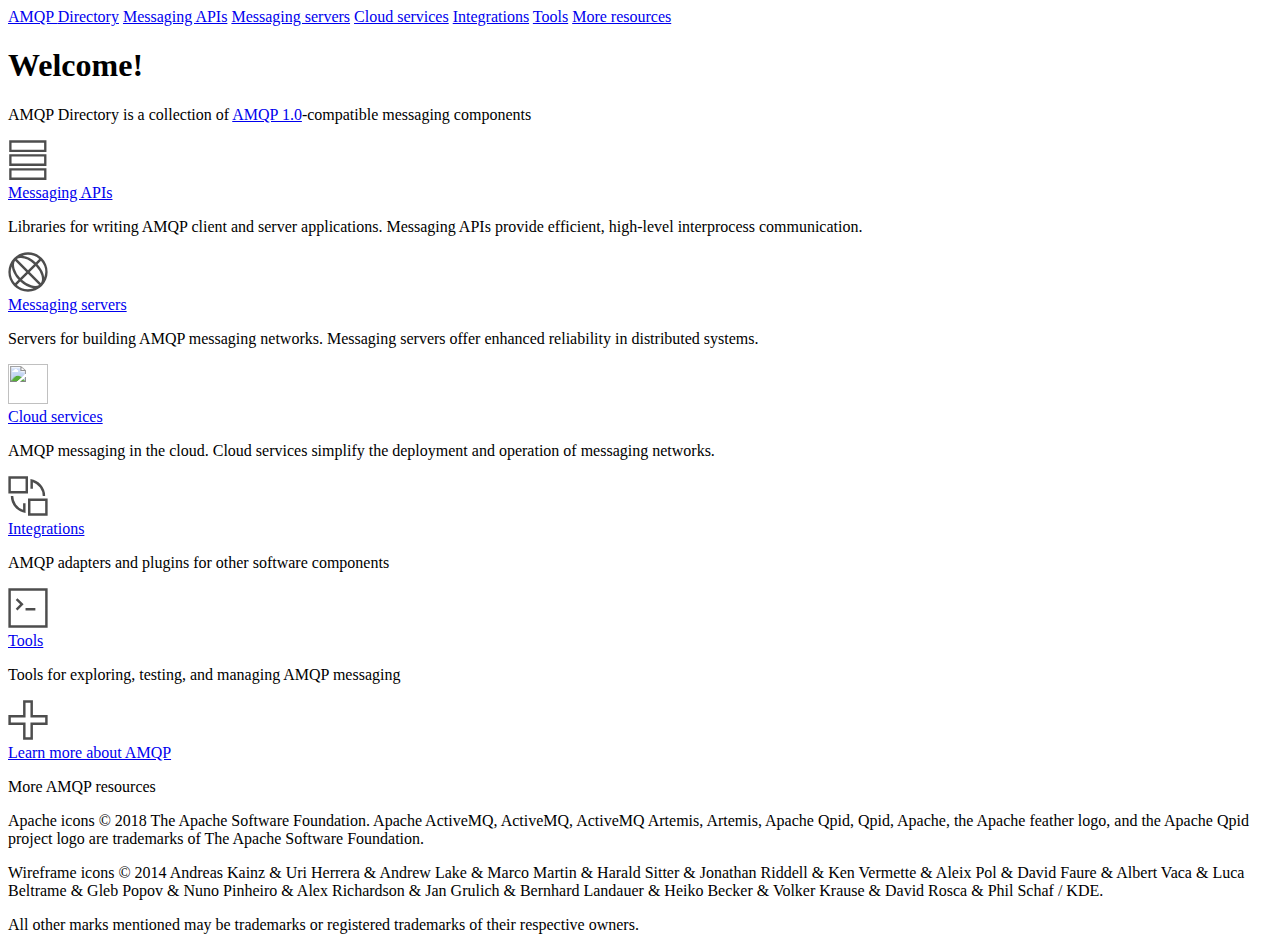
==== docs/index.html @ 16666a16 "Update for plano changes" ====
<!DOCTYPE html>
<html xmlns="http://www.w3.org/1999/xhtml">
  <head>
    <title>AMQP Directory</title>
    <meta charset="utf-8"/>
    <meta name="viewport" content="width=device-width, initial-scale=1.0"/>
    <link href="https://fonts.googleapis.com/css?family=Catamaran:200,300,400,500,600,700,700|Source+Sans+Pro:400,400i,600,600i" rel="stylesheet">
    <link rel="stylesheet" href="https://www.ssorj.net/amqp-directory/site.css" type="text/css"/>
    <link rel="icon" href="" type="image/png"/>
    <script type="text/javascript" src="https://www.ssorj.net/amqp-directory/site.js" defer="defer"></script>
    
  </head>
  <body>

<div id="-head">
  <div id="-head-content">
    <nav id="-global-navigation">
      <a id="-logotype" href="https://www.ssorj.net/amqp-directory/index.html">AMQP <span>Directory</span></a>
      <a href="https://www.ssorj.net/amqp-directory/apis.html">Messaging APIs</a>
      <a href="https://www.ssorj.net/amqp-directory/servers.html">Messaging servers</a>
      <a href="https://www.ssorj.net/amqp-directory/services.html">Cloud services</a>
      <a href="https://www.ssorj.net/amqp-directory/integrations.html">Integrations</a>
      <a href="https://www.ssorj.net/amqp-directory/tools.html">Tools</a>
      <a href="https://www.ssorj.net/amqp-directory/resources.html">More resources</a>
    </nav>
  </div>
</div>
<div id="-body">
  <div id="-body-content">

<div id="-overview">

<div id="-opener">

<div id="-welcome">

<h1 id="welcome">Welcome!</h1>

</div>

<div id="-purpose">

<p>AMQP Directory is a collection of
<a href="https://www.amqp.org/">AMQP 1.0</a>-compatible messaging components</p>

</div>

</div>

<div class="category">
  <a class="category-icon" href="apis.html"><img src="images/icons/api.svg" height="40" width="40"/></a>
  <div class="category-text">
    <a class="category-name" href="apis.html">Messaging APIs</a>
    <p class="category-description">
      Libraries for writing AMQP client and server applications.  Messaging
      APIs provide efficient, high-level interprocess communication.
    </p>
  </div>
</div>

<div class="category">
  <a class="category-icon" href="servers.html"><img src="images/icons/server.svg" height="40" width="40"/></a>
  <div class="category-text">
    <a class="category-name" href="servers.html">Messaging servers</a>
    <p class="category-description">
      Servers for building AMQP messaging networks.  Messaging servers offer
      enhanced reliability in distributed systems.
    </p>
  </div>
</div>

<div class="category">
  <a class="category-icon" href="services.html"><img src="images/icons/service.svg" height="40" width="40"/></a>
  <div class="category-text">
    <a class="category-name" href="services.html">Cloud services</a>
    <p class="category-description">
      AMQP messaging in the cloud.  Cloud services simplify the deployment
      and operation of messaging networks.
    </p>
  </div>
</div>

<div class="category">
  <a class="category-icon" href="integrations.html"><img src="images/icons/integration.svg" height="40" width="40"/></a>
  <div class="category-text">
    <a class="category-name" href="integrations.html">Integrations</a>
    <p class="category-description">
      AMQP adapters and plugins for other software components
    </p>
  </div>
</div>

<div class="category">
  <a class="category-icon" href="tools.html"><img src="images/icons/tool.svg" height="40" width="40"/></a>
  <div class="category-text">
    <a class="category-name" href="tools.html">Tools</a>
    <p class="category-description">
      Tools for exploring, testing, and managing AMQP messaging
    </p>
  </div>
</div>

<div class="category">
  <a class="category-icon" href="resources.html"><img src="images/icons/resource.svg" height="40" width="40"/></a>
  <div class="category-text">
    <a class="category-name" href="resources.html">Learn more about AMQP</a>
    <p class="category-description">
      More AMQP resources
    </p>
  </div>
</div>

</div>


  </div>
</div>
<div id="-foot">
  <div id="-foot-content">
    <p>Apache icons © 2018 The Apache Software Foundation.  Apache
    ActiveMQ, ActiveMQ, ActiveMQ Artemis, Artemis, Apache Qpid, Qpid,
    Apache, the Apache feather logo, and the Apache Qpid project logo
    are trademarks of The Apache Software Foundation.</p>

    <p>Wireframe icons © 2014 Andreas Kainz &amp; Uri Herrera &amp;
    Andrew Lake &amp; Marco Martin &amp; Harald Sitter &amp; Jonathan
    Riddell &amp; Ken Vermette &amp; Aleix Pol &amp; David Faure &amp;
    Albert Vaca &amp; Luca Beltrame &amp; Gleb Popov &amp; Nuno
    Pinheiro &amp; Alex Richardson &amp; Jan Grulich &amp; Bernhard
    Landauer &amp; Heiko Becker &amp; Volker Krause &amp; David Rosca
    &amp; Phil Schaf&nbsp;/&nbsp;KDE.</p>

    <p>All other marks mentioned may be trademarks or registered
    trademarks of their respective owners.</p>
  </div>
</div>




  </body>
</html>
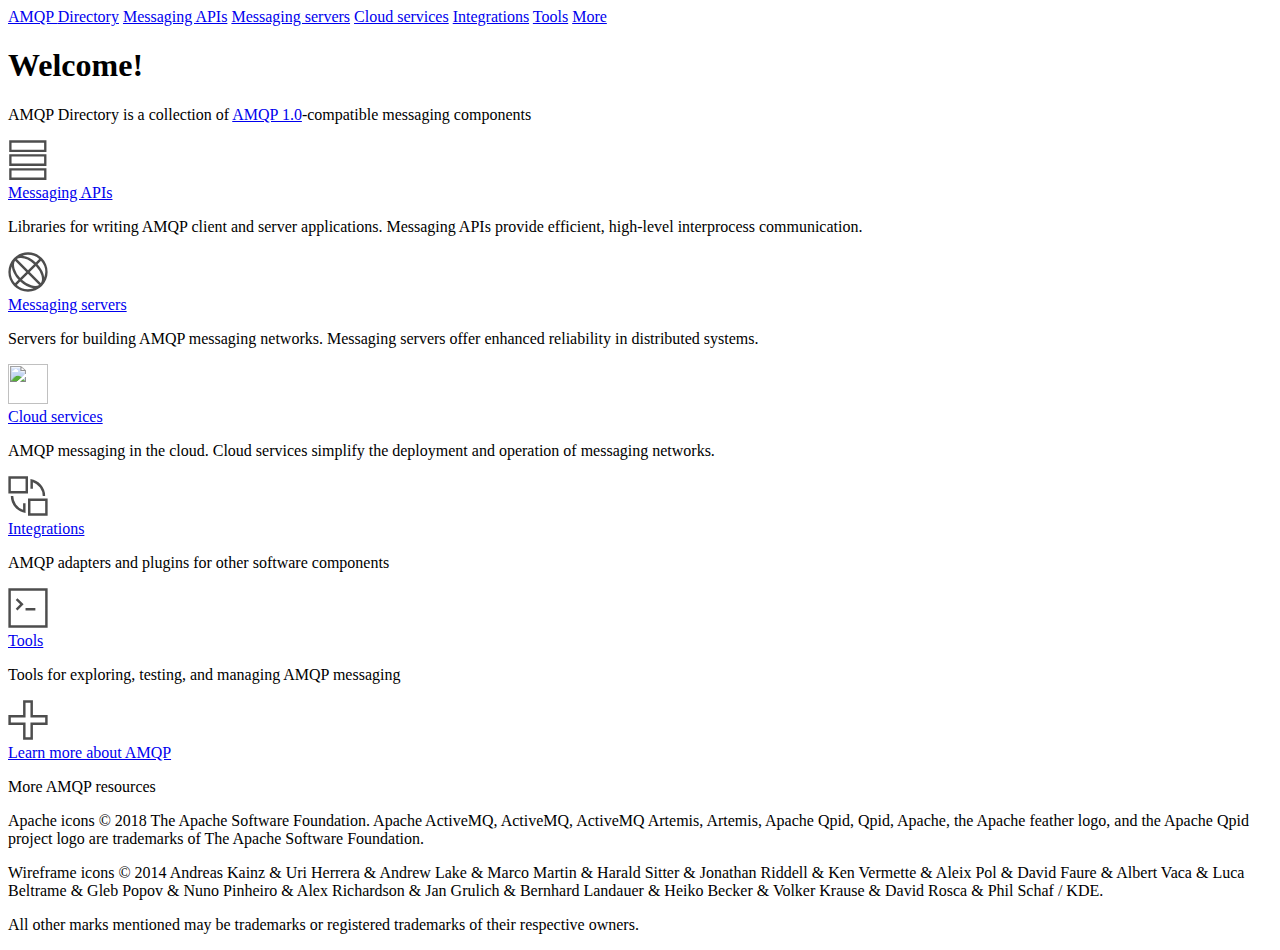
==== commit 1b92cf93: "Actually publish the changes" ====
--- a/docs/index.html
+++ b/docs/index.html
@@ -5,28 +5,28 @@
     <meta charset="utf-8"/>
     <meta name="viewport" content="width=device-width, initial-scale=1.0"/>
     <link href="https://fonts.googleapis.com/css?family=Catamaran:200,300,400,500,600,700,700|Source+Sans+Pro:400,400i,600,600i" rel="stylesheet">
-    <link rel="stylesheet" href="https://www.ssorj.net/amqp-directory/site.css" type="text/css"/>
+    <link rel="stylesheet" href="https://amqp.directory/main.css" type="text/css"/>
     <link rel="icon" href="" type="image/png"/>
-    <script type="text/javascript" src="https://www.ssorj.net/amqp-directory/site.js" defer="defer"></script>
+    <script type="text/javascript" src="https://amqp.directory/main.js" defer="defer"></script>
     
   </head>
   <body>
 
-<div id="-head">
-  <div id="-head-content">
+<header>
+  <div>
     <nav id="-global-navigation">
-      <a id="-logotype" href="https://www.ssorj.net/amqp-directory/index.html">AMQP <span>Directory</span></a>
-      <a href="https://www.ssorj.net/amqp-directory/apis.html">Messaging APIs</a>
-      <a href="https://www.ssorj.net/amqp-directory/servers.html">Messaging servers</a>
-      <a href="https://www.ssorj.net/amqp-directory/services.html">Cloud services</a>
-      <a href="https://www.ssorj.net/amqp-directory/integrations.html">Integrations</a>
-      <a href="https://www.ssorj.net/amqp-directory/tools.html">Tools</a>
-      <a href="https://www.ssorj.net/amqp-directory/resources.html">More resources</a>
+      <a id="-logotype" href="https://amqp.directory/index.html">AMQP <span>Directory</span></a>
+      <a href="https://amqp.directory/apis.html">Messaging APIs</a>
+      <a href="https://amqp.directory/servers.html">Messaging servers</a>
+      <a href="https://amqp.directory/services.html">Cloud services</a>
+      <a href="https://amqp.directory/integrations.html">Integrations</a>
+      <a href="https://amqp.directory/tools.html">Tools</a>
+      <a href="https://amqp.directory/resources.html">More</a>
     </nav>
   </div>
-</div>
-<div id="-body">
-  <div id="-body-content">
+</header>
+<article>
+  <div>
 
 <div id="-overview">
 
@@ -114,9 +114,9 @@
 
 
   </div>
-</div>
-<div id="-foot">
-  <div id="-foot-content">
+</article>
+<footer>
+  <div>
     <p>Apache icons © 2018 The Apache Software Foundation.  Apache
     ActiveMQ, ActiveMQ, ActiveMQ Artemis, Artemis, Apache Qpid, Qpid,
     Apache, the Apache feather logo, and the Apache Qpid project logo
@@ -133,7 +133,7 @@
     <p>All other marks mentioned may be trademarks or registered
     trademarks of their respective owners.</p>
   </div>
-</div>
+</footer>
 
 
 
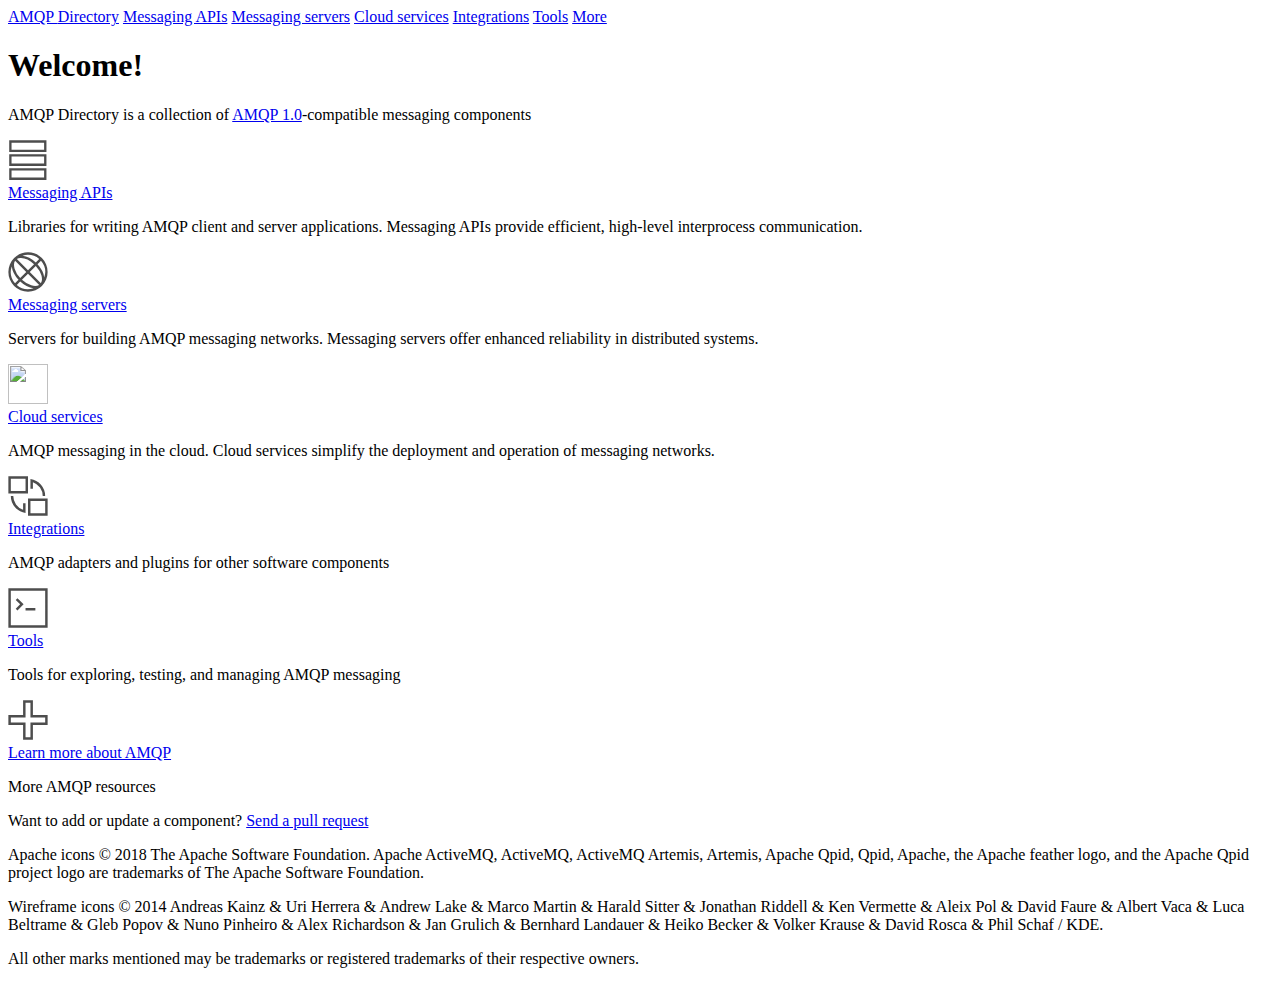
==== commit 2206334f: "Add instructions and a link for requesting a change" ====
--- a/docs/index.html
+++ b/docs/index.html
@@ -4,7 +4,7 @@
     <title>AMQP Directory</title>
     <meta charset="utf-8"/>
     <meta name="viewport" content="width=device-width, initial-scale=1.0"/>
-    <link href="https://fonts.googleapis.com/css?family=Catamaran:200,300,400,500,600,700,700|Source+Sans+Pro:400,400i,600,600i" rel="stylesheet">
+    <link href="https://fonts.googleapis.com/css?family=Catamaran:200,300,400,500,600,700,700|Source+Sans+Pro:400,400i,600,600i" rel="stylesheet"/>
     <link rel="stylesheet" href="https://amqp.directory/main.css" type="text/css"/>
     <link rel="icon" href="" type="image/png"/>
     <script type="text/javascript" src="https://amqp.directory/main.js" defer="defer"></script>
@@ -21,11 +21,11 @@
       <a href="https://amqp.directory/services.html">Cloud services</a>
       <a href="https://amqp.directory/integrations.html">Integrations</a>
       <a href="https://amqp.directory/tools.html">Tools</a>
-      <a href="https://amqp.directory/resources.html">More</a>
+      <a href="https://amqp.directory/more.html">More</a>
     </nav>
   </div>
 </header>
-<article>
+<section>
   <div>
 
 <div id="-overview">
@@ -101,7 +101,7 @@
 </div>
 
 <div class="category">
-  <a class="category-icon" href="resources.html"><img src="images/icons/resource.svg" height="40" width="40"/></a>
+  <a class="category-icon" href="more.html"><img src="images/icons/resource.svg" height="40" width="40"/></a>
   <div class="category-text">
     <a class="category-name" href="resources.html">Learn more about AMQP</a>
     <p class="category-description">
@@ -114,9 +114,13 @@
 
 
   </div>
-</article>
+</section>
 <footer>
   <div>
+    <p id="-pull-request-nav">Want to add or update a
+    component?  <a href="https://github.com/ssorj/amqp-directory/blob/master/README.md#adding-or-updating-components">Send
+    a pull request</a></p>
+
     <p>Apache icons © 2018 The Apache Software Foundation.  Apache
     ActiveMQ, ActiveMQ, ActiveMQ Artemis, Artemis, Apache Qpid, Qpid,
     Apache, the Apache feather logo, and the Apache Qpid project logo
@@ -128,7 +132,7 @@
     Albert Vaca &amp; Luca Beltrame &amp; Gleb Popov &amp; Nuno
     Pinheiro &amp; Alex Richardson &amp; Jan Grulich &amp; Bernhard
     Landauer &amp; Heiko Becker &amp; Volker Krause &amp; David Rosca
-    &amp; Phil Schaf&nbsp;/&nbsp;KDE.</p>
+    &amp; Phil Schaf / KDE.</p>
 
     <p>All other marks mentioned may be trademarks or registered
     trademarks of their respective owners.</p>
